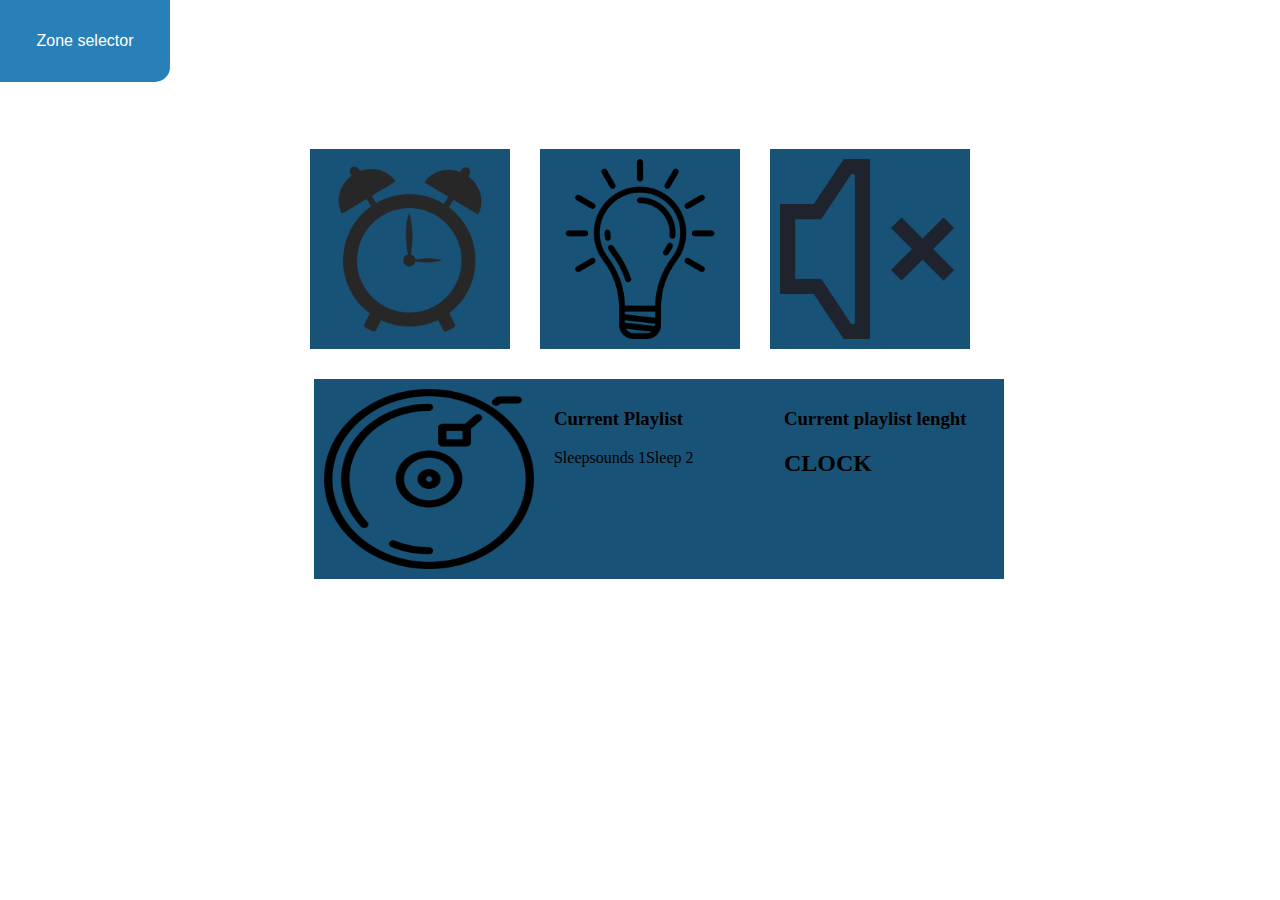
==== index.html @ eda347e9 "Alle filer" ====
<!DOCTYPE html>
<html lang="en">

    <head>
        <meta charset="UTF-8">
        <meta http-equiv="X-UA-Compatible" content="IE=edge">
        <meta name="viewport" content="width=device-width, initial-scale=1.0">
        <link rel="stylesheet" href="stylesheet.css">
        <title>Interface</title>
        <script src="myscript.js"></script>
      </head>
      
      <body>
        <header>
            <div class="dropdown">
                <button onclick="myFunction()" class="dropbtn"><p> Zone selector</p></button>
                <div id="myDropdown" class="dropdown-content">
                <a href="#">Ulriks zone</a>
                <a href="#">Guest zone</a>
                <a href="#">Kids zone</a>
                </div>
            </div>
        </header>
        <video autoplay muted loop id="myVideo" title="rainy backgrounds">
            <source src="video/night.mp4" type="video/mp4">
        </video>
        </div>
        <article>
            <h1>
            </h1>
            <section>
              
              <div class="grid">
                <div class="grid-item"><a href="alarms.html"><img src="Images/alarmclock.png" alt="Clock settings"></a></div>
                <div class="grid-item"><a href="lights.html"><img src="Images/lamp-logo-light-bulb-technology-icons-3.png" alt="light selector"></a></div>
                <div class="grid-item"><img src="Images/muted speaker.png" alt="volume selector"></div>
              </div>
            
              
            </section>
            <div class="grid2">
                <div class="grid-item">
                        <img src="Images/LP.png" alt="spotify placeholder"></div>
                <div class="grid-item"> <h3>Current Playlist</h3>
                <p>Sleepsounds 1Sleep 2</p>
                </div>
                <div class="grid-item"> <h3>Current playlist lenght</h3>
                <h2>CLOCK</h2></div>
                
                </div>
            </div>
          </article>
        
        </body>
        </html>
---- stylesheet.css ----
section,h1 {
    padding: 0 1em;
  }
  
  .grid
   {
    display: grid;
    margin: auto;
    margin-top: 10%;
    justify-content: center;
    grid-template-columns: repeat(3,200px);  /* 3 columns */
    grid-template-rows: repeat(1, 200px); /* 3 rows  */
    grid-gap:30px 30px; /* 50 pixels of space added between rows and 30 pixels added between columns  */
  }

  .grid2{
    display: grid;
    margin: auto;
    margin-top: 30px;
    margin-left: 3%;
    justify-content: center;
    grid-template-columns: repeat(3,230px);  /* 3 columns */
    grid-template-rows: repeat(1, 200px); /* 3 rows  */
    grid-gap:0px 0px; /* 50 pixels of space added between rows and 30 pixels added between columns  */
  }
  
  .grid-item{
    border:thin black;
    padding:10px;
    background-color:#195277;
  }
  img {
    width: 100%;
    height: 100%;
  }


/* SPOTIFY INFO*/

.spotify-info{
    background-color:#494b4b
    height: 100%;
    width: 50%;
    float: right;
    padding: 1%;
}

/* Dropdown Button */
.dropbtn {
    background-color: #195277;
    color: white;
    padding: 16px;
    font-size: 16px;
    border: none;
    cursor: pointer;
    position: fixed;
    top: 0;
    width: 170px;
    left: 0;
    border-bottom-right-radius: 15px;
  }
  
  /* Dropdown button on hover & focus */
  .dropbtn:hover, .dropbtn:focus {
    background-color: #2980B9;
  }
  
  /* The container <div> - needed to position the dropdown content */
  .dropdown {
    position: relative;
    display: inline-block;
    font-family: Georgia, 'Times New Roman', Times, serif;
  }
  
  /* Dropdown Content (Hidden by Default) */
  .dropdown-content {
    display: none;
    position: absolute;
    background-color: #f1f1f1;
    min-width: 160px;
    box-shadow: 0px 8px 16px 0px rgba(0,0,0,0.2);
    z-index: 1;
  }
  
  /* Links inside the dropdown */
  .dropdown-content a {
    color: black;
    padding: 12px 16px;
    text-decoration: none;
    display: block;
  }
  
  /* Change color of dropdown links on hover */
  .dropdown-content a:hover {background-color: #ddd}
  
  /* Show the dropdown menu (use JS to add this class to the .dropdown-content container when the user clicks on the dropdown button) */
  .show {display:block;}

  /* END OF DROPDOWN*/

  /*Videobackground*/
 
/* Style the video: 100% width and height to cover the entire window */
#myVideo {
    position: fixed;
    right: 0;
    bottom: 0;
    min-width: 100%;
    min-height: 100%;
    z-index: -20;
  }
  
  /* Add some content at the bottom of the video/page */
.content {
    position: fixed;
    bottom: 0;
    background: rgba(0, 0, 0, 0.5);
    color: #f1f1f1;
    width: 100%;
    padding: 20px;
  }
  
  /* Style the button used to pause/play the video */
#myBtn {
    width: 200px;
    font-size: 18px;
    padding: 10px;
    border: none;
    background: #000;
    color: #fff;
    cursor: pointer;
  }
  
#myBtn:hover {
    background: #ddd;
    color: black;
  }
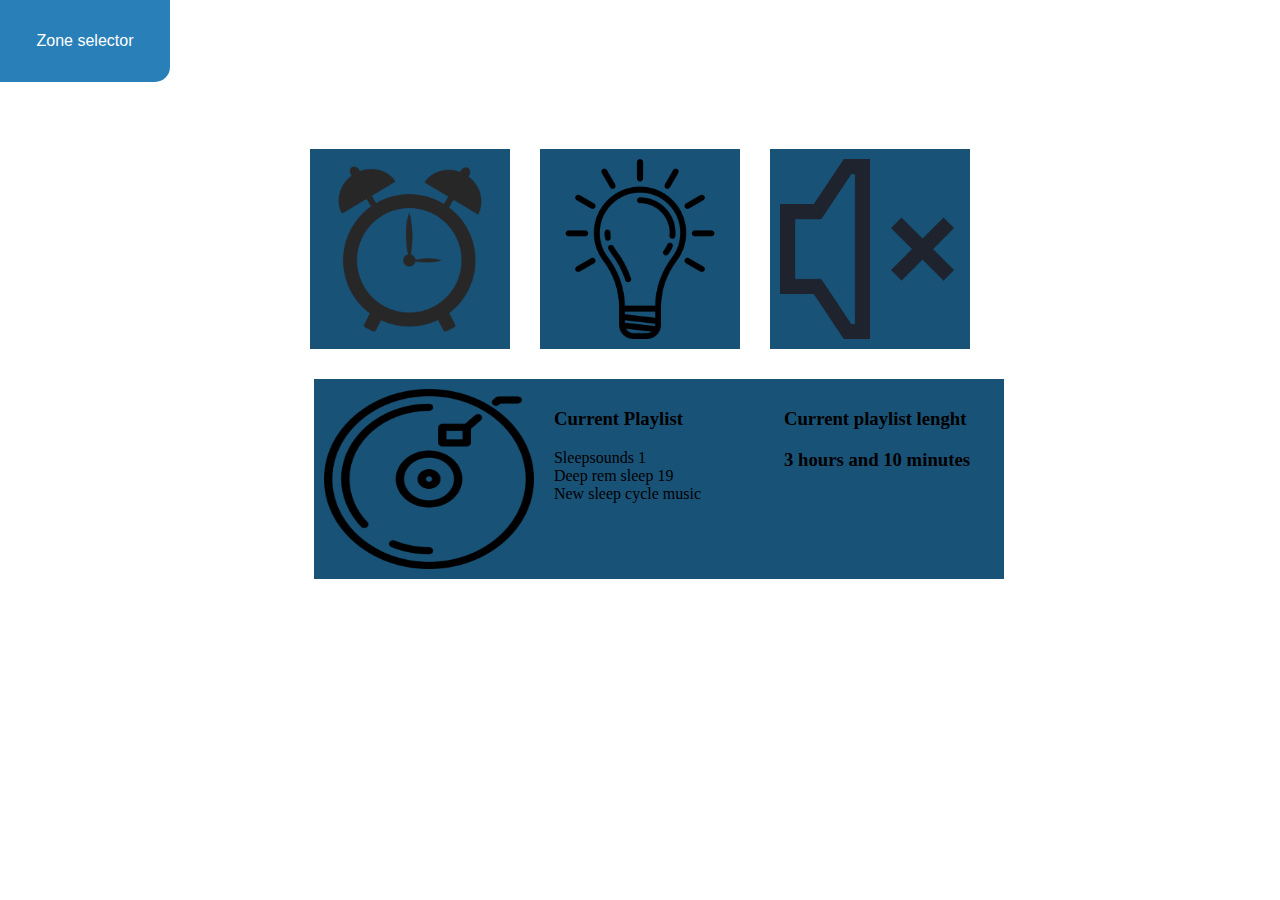
==== commit f0e79a85: "bilder og shizz" ====
--- a/index.html
+++ b/index.html
@@ -32,7 +32,7 @@
               
               <div class="grid">
                 <div class="grid-item"><a href="alarms.html"><img src="Images/alarmclock.png" alt="Clock settings"></a></div>
-                <div class="grid-item"><a href="lights.html"><img src="Images/lamp-logo-light-bulb-technology-icons-3.png" alt="light selector"></a></div>
+                <div class="grid-item"><img class="myImage" src="Images/lamp-logo-light-bulb-technology-icons-3.png" alt="light selector"  id="imgClickAndChange" onclick="changeImage()"></div>
                 <div class="grid-item"><img src="Images/muted speaker.png" alt="volume selector"></div>
               </div>
             
@@ -42,10 +42,10 @@
                 <div class="grid-item">
                         <img src="Images/LP.png" alt="spotify placeholder"></div>
                 <div class="grid-item"> <h3>Current Playlist</h3>
-                <p>Sleepsounds 1Sleep 2</p>
+                <p>Sleepsounds 1 <br> Deep rem sleep 19 <br> New sleep cycle music</p>
                 </div>
                 <div class="grid-item"> <h3>Current playlist lenght</h3>
-                <h2>CLOCK</h2></div>
+                <h3>3 hours and 10 minutes</h3></div>
                 
                 </div>
             </div>
--- a/stylesheet.css
+++ b/stylesheet.css
@@ -1,4 +1,24 @@
 
+/*Main content*/
+.clock{
+    height: 350px;
+    width: 600px;
+    justify-content: center;
+    margin: auto;
+    margin-top: 10%;
+    display: flexbox;
+    background-color: #494b4b;
+}
+
+/*Backbutton*/
+.backbutton{
+    height: 100px;
+    width: 100px;
+    background-color: #195277;
+    margin-top: 0%;
+    border: none;
+    position: sticky;
+}
 
 section,h1 {
     padding: 0 1em;
@@ -35,12 +55,16 @@
     width: 100%;
     height: 100%;
   }
+  
+  button{
+      float: right;
+  }
 
 
 /* SPOTIFY INFO*/
 
 .spotify-info{
-    background-color:#494b4b
+    background-color:#494b4b;
     height: 100%;
     width: 50%;
     float: right;
@@ -136,4 +160,100 @@
 #myBtn:hover {
     background: #ddd;
     color: black;
+  }
+
+
+  * {box-sizing:border-box}
+
+  /* Slideshow container */
+  .slideshow-container {
+    max-width: 1000px;
+    position: relative;
+    margin: auto;
+  }
+  
+  /* Hide the images by default */
+  .mySlides {
+    display: none;
+  }
+  
+  /* Next & previous buttons */
+  .prev, .next {
+    cursor: pointer;
+    position: absolute;
+    top: 50%;
+    width: auto;
+    margin-top: -22px;
+    padding: 16px;
+    color: white;
+    font-weight: bold;
+    font-size: 18px;
+    transition: 0.6s ease;
+    border-radius: 0 3px 3px 0;
+    user-select: none;
+  }
+  
+  /* Position the "next button" to the right */
+  .next {
+    right: 0;
+    border-radius: 3px 0 0 3px;
+  }
+  
+  /* On hover, add a black background color with a little bit see-through */
+  .prev:hover, .next:hover {
+    background-color: rgba(0,0,0,0.8);
+  }
+  
+  /* Caption text */
+  .text {
+    color: #f2f2f2;
+    font-size: 15px;
+    padding: 8px 12px;
+    position: absolute;
+    bottom: 8px;
+    width: 100%;
+    text-align: center;
+  }
+  
+  /* Number text (1/3 etc) */
+  .numbertext {
+    color: #f2f2f2;
+    font-size: 12px;
+    padding: 8px 12px;
+    position: absolute;
+    top: 0;
+  }
+  
+  /* The dots/bullets/indicators */
+  .dot {
+    cursor: pointer;
+    height: 15px;
+    width: 15px;
+    margin: 0 2px;
+    background-color: #bbb;
+    border-radius: 50%;
+    display: inline-block;
+    transition: background-color 0.6s ease;
+  }
+  
+  .active, .dot:hover {
+    background-color: #717171;
+  }
+  
+  /* Fading animation */
+  .fade {
+    -webkit-animation-name: fade;
+    -webkit-animation-duration: 1.5s;
+    animation-name: fade;
+    animation-duration: 1.5s;
+  }
+  
+  @-webkit-keyframes fade {
+    from {opacity: .4}
+    to {opacity: 1}
+  }
+  
+  @keyframes fade {
+    from {opacity: .4}
+    to {opacity: 1}
   }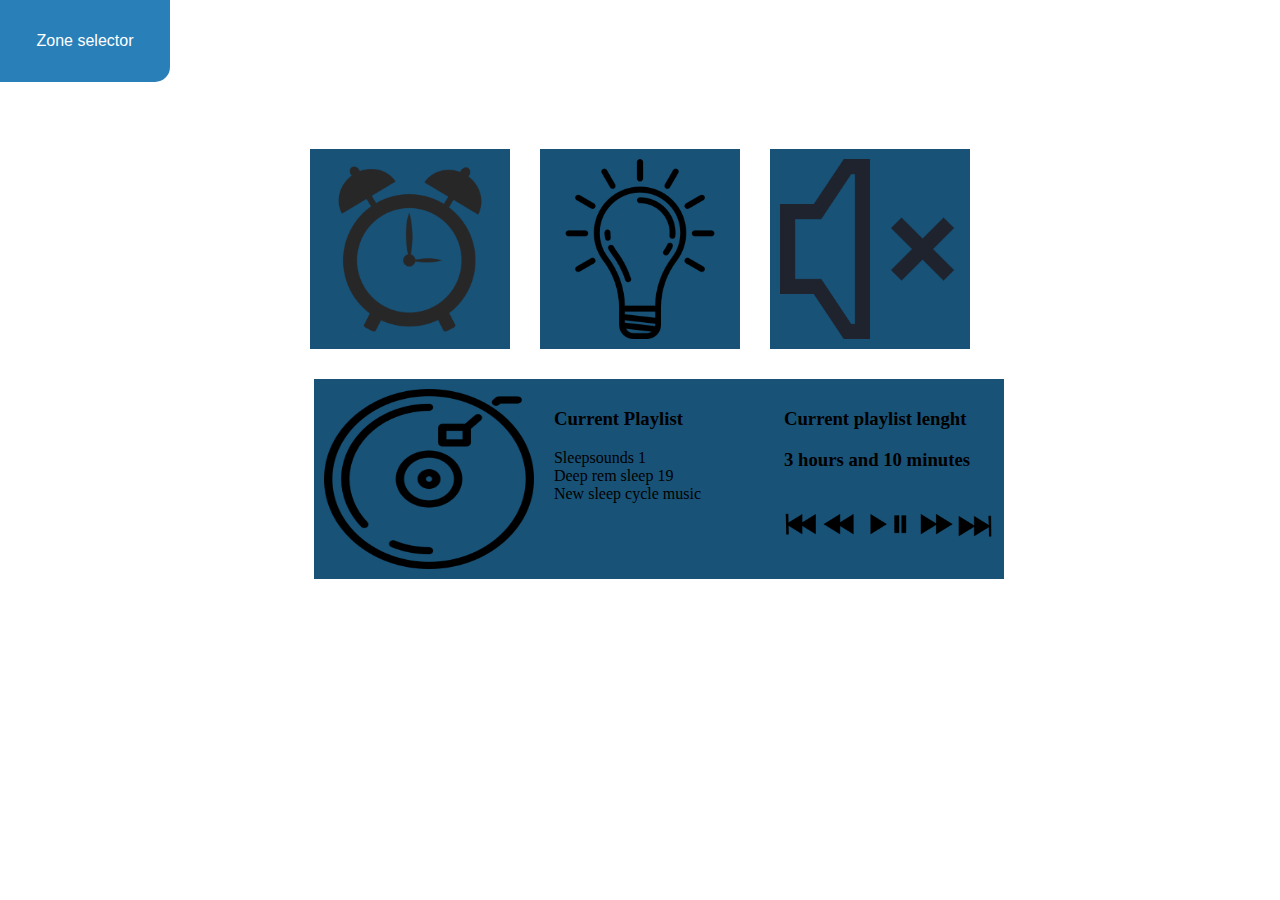
==== commit 499ecdb1: "Deler til hifi-model" ====
--- a/index.html
+++ b/index.html
@@ -45,7 +45,8 @@
                 <p>Sleepsounds 1 <br> Deep rem sleep 19 <br> New sleep cycle music</p>
                 </div>
                 <div class="grid-item"> <h3>Current playlist lenght</h3>
-                <h3>3 hours and 10 minutes</h3></div>
+                <h3>3 hours and 10 minutes<img src="Images/musicthing.png" alt="play, skip, pause"></div></h3>
+                
                 
                 </div>
             </div>
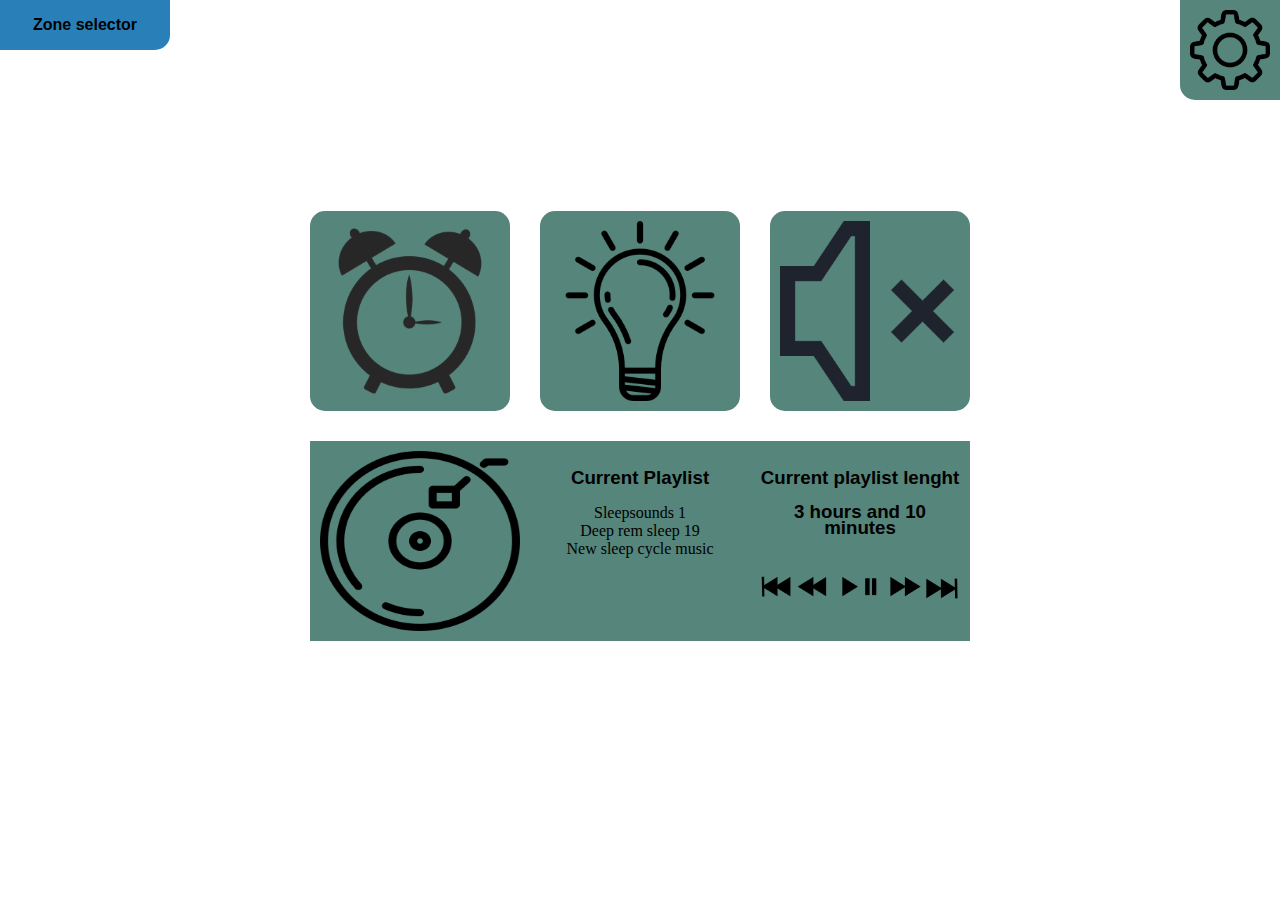
==== commit a3d6c93b: "new & improved" ====
--- a/index.html
+++ b/index.html
@@ -13,12 +13,18 @@
       <body>
         <header>
             <div class="dropdown">
-                <button onclick="myFunction()" class="dropbtn"><p> Zone selector</p></button>
+                <button onclick="myFunction()" class="dropbtn"><b> Zone selector</b></button>
                 <div id="myDropdown" class="dropdown-content">
                 <a href="#">Ulriks zone</a>
                 <a href="#">Guest zone</a>
                 <a href="#">Kids zone</a>
                 </div>
+            </div>
+
+            <div class="settings">
+              <a href="settings.html"><img src="Images/settings.png" alt="settings menu"></a>
+            </div>
+
             </div>
         </header>
         <video autoplay muted loop id="myVideo" title="rainy backgrounds">
@@ -39,12 +45,12 @@
               
             </section>
             <div class="grid2">
-                <div class="grid-item">
+                <div class="grid-item2">
                         <img src="Images/LP.png" alt="spotify placeholder"></div>
-                <div class="grid-item"> <h3>Current Playlist</h3>
+                <div class="grid-item2"> <h3>Current Playlist</h3>
                 <p>Sleepsounds 1 <br> Deep rem sleep 19 <br> New sleep cycle music</p>
                 </div>
-                <div class="grid-item"> <h3>Current playlist lenght</h3>
+                <div class="grid-item2"> <h3>Current playlist lenght</h3>
                 <h3>3 hours and 10 minutes<img src="Images/musicthing.png" alt="play, skip, pause"></div></h3>
                 
                 
--- a/stylesheet.css
+++ b/stylesheet.css
@@ -7,17 +7,19 @@
     margin: auto;
     margin-top: 10%;
     display: flexbox;
-    background-color: #494b4b;
+    background-color: #56857b;
 }
 
 /*Backbutton*/
 .backbutton{
     height: 100px;
     width: 100px;
-    background-color: #195277;
-    margin-top: 0%;
+    background-color: #56857b;
     border: none;
-    position: sticky;
+    left: 0%;
+    top: 0%;
+    position: fixed;
+    border-bottom-right-radius: 15px;
 }
 
 section,h1 {
@@ -28,7 +30,7 @@
    {
     display: grid;
     margin: auto;
-    margin-top: 10%;
+    margin-top: 15%;
     justify-content: center;
     grid-template-columns: repeat(3,200px);  /* 3 columns */
     grid-template-rows: repeat(1, 200px); /* 3 rows  */
@@ -39,9 +41,10 @@
     display: grid;
     margin: auto;
     margin-top: 30px;
-    margin-left: 3%;
+    margin-left: 0%;
+    margin-right: 0%;
     justify-content: center;
-    grid-template-columns: repeat(3,230px);  /* 3 columns */
+    grid-template-columns: repeat(3,220px);  /* 3 columns */
     grid-template-rows: repeat(1, 200px); /* 3 rows  */
     grid-gap:0px 0px; /* 50 pixels of space added between rows and 30 pixels added between columns  */
   }
@@ -49,8 +52,18 @@
   .grid-item{
     border:thin black;
     padding:10px;
-    background-color:#195277;
-  }
+    background-color: #56857b;
+    text-align: center;
+    border-radius: 15px;
+  }
+
+  .grid-item2{
+    border:thin black;
+    padding:10px;
+    background-color: #56857b;
+    text-align: center;
+  }
+
   img {
     width: 100%;
     height: 100%;
@@ -59,22 +72,34 @@
   button{
       float: right;
   }
+  h3{
+    font-family: 'Lucida Sans', 'Lucida Sans Regular', 'Lucida Grande', 'Lucida Sans Unicode', Geneva, Verdana, sans-serif;
+    line-height: 16px;
+  }
+  a{
+    color:#000;
+  }
+  h2{
+    padding-top: 20%;
+    padding-bottom: auto;
+  }
 
 
 /* SPOTIFY INFO*/
 
 .spotify-info{
-    background-color:#494b4b;
+    background-color:#56857b;
     height: 100%;
     width: 50%;
     float: right;
     padding: 1%;
+    font-family:'Franklin Gothic Medium', 'Arial Narrow', Arial, sans-serif;
 }
 
 /* Dropdown Button */
 .dropbtn {
-    background-color: #195277;
-    color: white;
+    background-color: #56857b;
+    color: black;
     padding: 16px;
     font-size: 16px;
     border: none;
@@ -84,6 +109,22 @@
     width: 170px;
     left: 0;
     border-bottom-right-radius: 15px;
+    font-style: normal ;
+  }
+
+  .settings {
+    background-color: #56857b;
+    color: white;
+    padding: 10px;
+    font-size: 2px;
+    border: none;
+    cursor: pointer;
+    position: fixed;
+    top: 0;
+    width: 100px;
+    height: 100px;
+    right: 0;
+    border-bottom-left-radius: 15px;
   }
   
   /* Dropdown button on hover & focus */
@@ -135,6 +176,17 @@
     min-height: 100%;
     z-index: -20;
   }
+
+
+#buttonBackground{
+  position: fixed;
+  right: 0;
+  bottom: 0;
+  min-width: 100%;
+  min-height: 100%;
+  z-index: -20;
+}
+}  
   
   /* Add some content at the bottom of the video/page */
 .content {
@@ -256,4 +308,9 @@
   @keyframes fade {
     from {opacity: .4}
     to {opacity: 1}
-  }+  }
+
+
+#buttonBackground{
+  width: 1500px;
+}